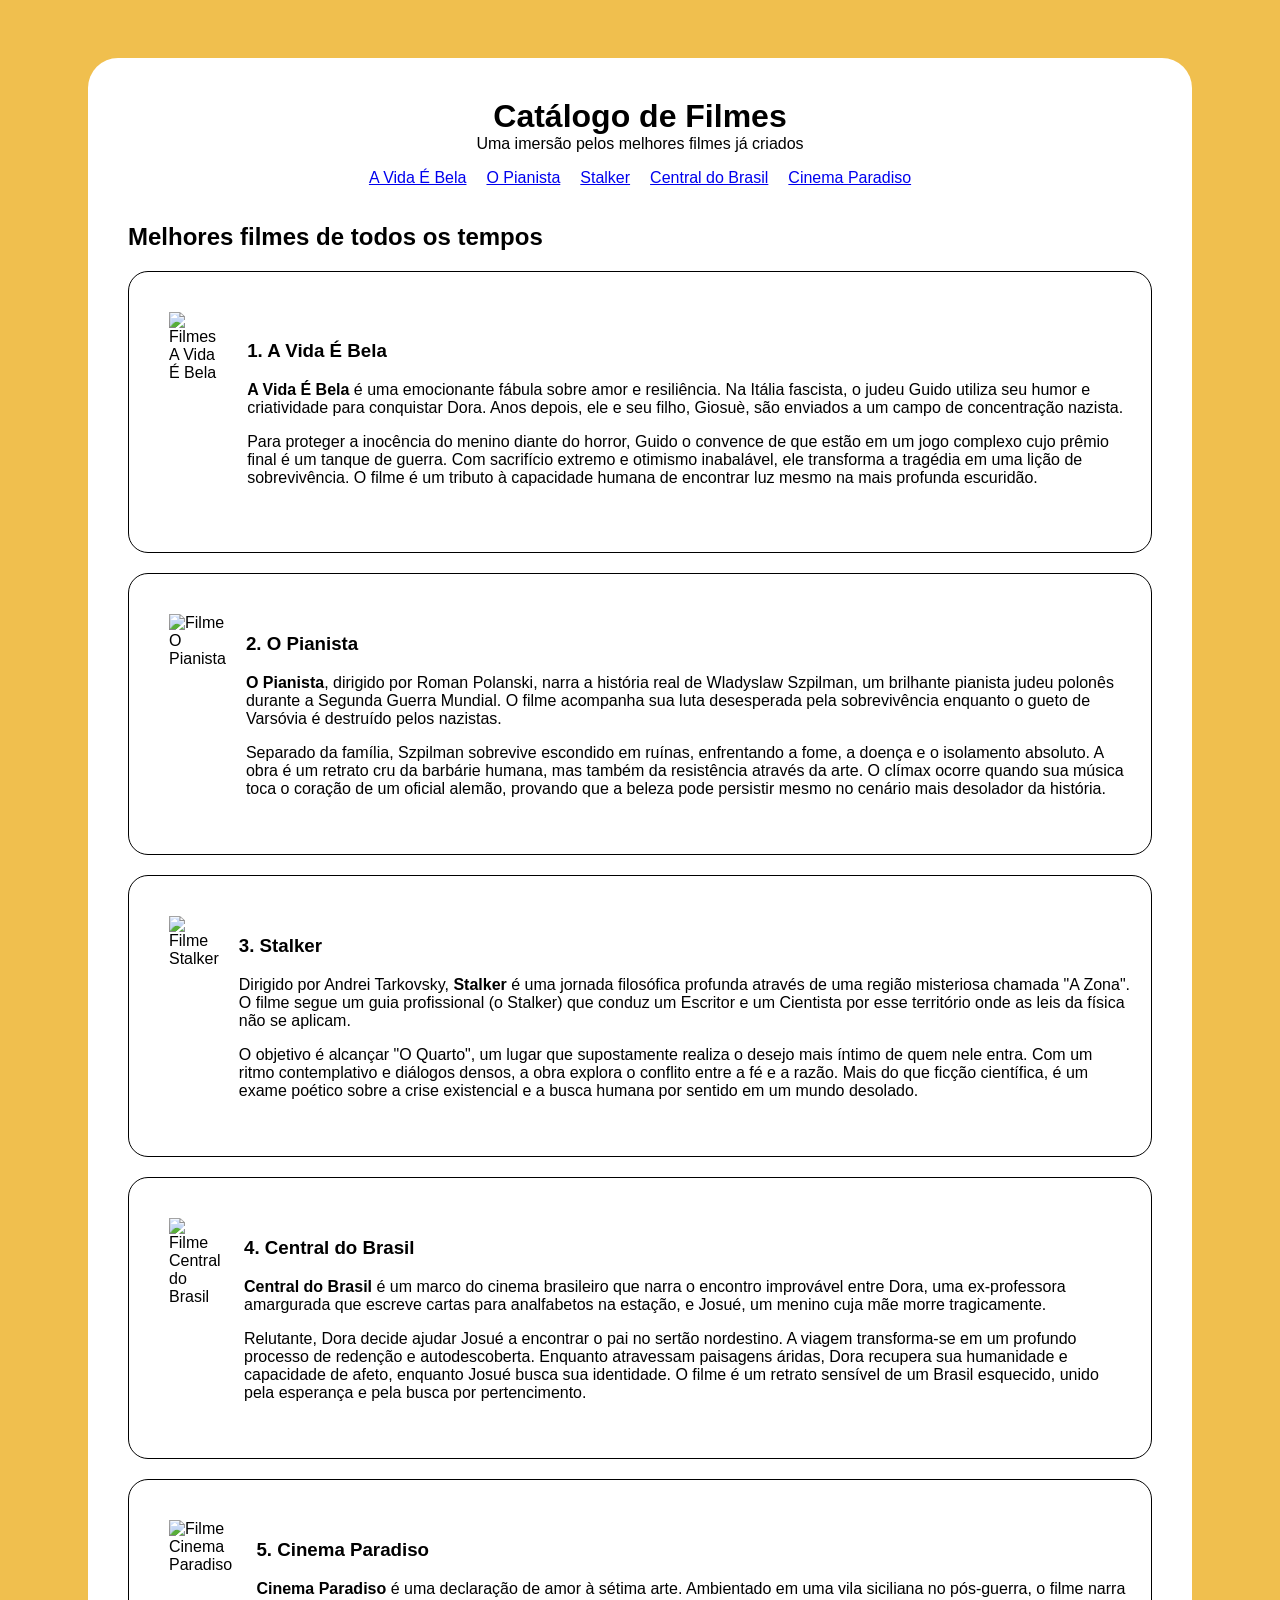
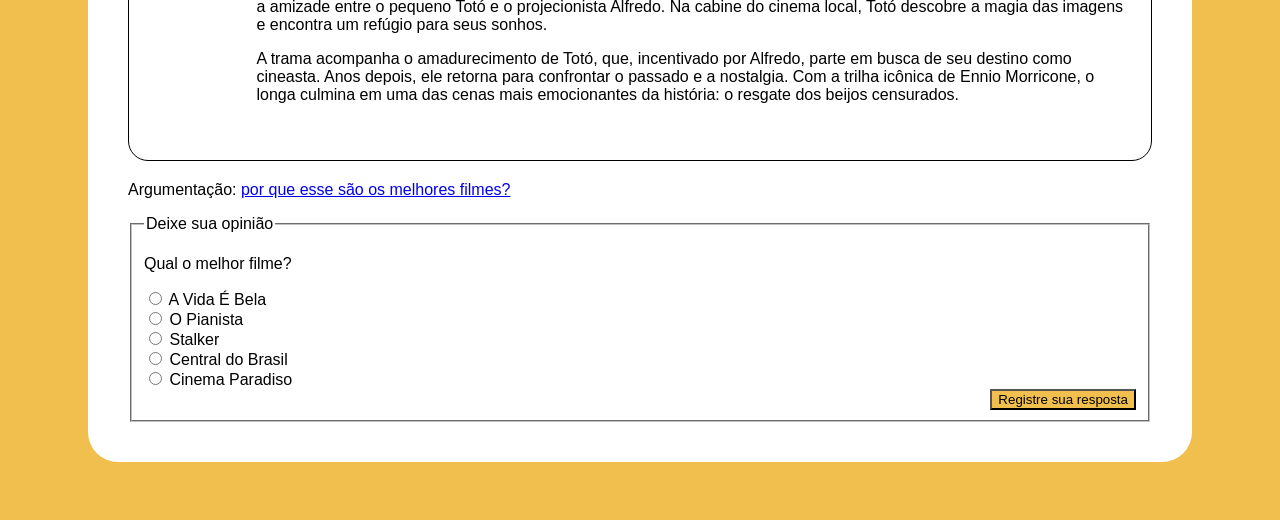
==== index.html @ ffe0aeb6 "Adicionando projeto ao Git" ====
<!DOCTYPE html>
<html lang="en">
<head>
    <meta charset="UTF-8">
    <title>Catálogo de Filmes</title>

    <link rel="stylesheet" href="css/style.css">
</head>
<body>
    <div class="main_container">
        <header>
            <div id="text_head">
                <h1>Catálogo de Filmes</h1>
                <p>Uma imersão pelos melhores filmes já criados</p>
            </div>

            <nav>
                <ul>
                    <li><a href="#film_avidaebela">A Vida É Bela</a></li>
                    <li><a href="#film_opianista">O Pianista</a> </li>
                    <li><a href="#film_stalker">Stalker</a></li>
                    <li><a href="#film_centraldobrasil">Central do Brasil</a></li>
                    <li><a href="#film_cinemaparadiso">Cinema Paradiso</a></li>
                </ul>
            </nav>
        </header>
        <main>
            <h2>Melhores filmes de todos os tempos</h2>

            <div class="container" id="film_avidaebela">
                <img src="https://http2.mlstatic.com/D_NQ_NP_695534-MLB83118942646_032025-O.webp" alt="Filmes A Vida É Bela" class="filme_img">

                <div>
                    <h3>1. A Vida É Bela</h3>
                    <p><b>A Vida É Bela</b> é uma emocionante fábula sobre amor e resiliência. Na Itália fascista, o judeu Guido utiliza seu humor
                        e criatividade para conquistar Dora. Anos depois, ele e seu filho, Giosuè, são enviados a um campo de concentração nazista.</p>
                    <p>Para proteger a inocência do menino diante do horror, Guido o convence de que estão em um jogo complexo cujo prêmio final
                        é um tanque de guerra. Com sacrifício extremo e otimismo inabalável, ele transforma a tragédia em uma lição de sobrevivência.
                        O filme é um tributo à capacidade humana de encontrar luz mesmo na mais profunda escuridão.</p>
                </div>
            </div>
            <div class="container" id="film_opianista">
                <img src="https://upload.wikimedia.org/wikipedia/pt/0/0d/ThePianistPoster.jpg" alt="Filme O Pianista" class="filme_img">

                <div>
                    <h3>2. O Pianista</h3>
                    <p><b>O Pianista</b>, dirigido por Roman Polanski, narra a história real de Wladyslaw Szpilman, um brilhante pianista judeu polonês durante
                        a Segunda Guerra Mundial. O filme acompanha sua luta desesperada pela sobrevivência enquanto o gueto de Varsóvia é destruído pelos
                        nazistas.</p>
                    <p>Separado da família, Szpilman sobrevive escondido em ruínas, enfrentando a fome, a doença e o isolamento absoluto. A obra é um retrato
                        cru da barbárie humana, mas também da resistência através da arte. O clímax ocorre quando sua música toca o coração de um oficial
                        alemão, provando que a beleza pode persistir mesmo no cenário mais desolador da história.</p>
                </div>
            </div>
            <div class="container" id="film_stalker">
                <img src="https://i0.wp.com/vertentesdocinema.com/wp-content/uploads/2020/01/nuzcfmqcyynogaksb34oarghyhu.jpeg?fit=500%2C750&ssl=1" alt="Filme Stalker" class="filme_img">

                <div>
                    <h3>3. Stalker</h3>
                    <p>Dirigido por Andrei Tarkovsky, <b>Stalker</b> é uma jornada filosófica profunda através de uma região misteriosa chamada "A Zona".
                        O filme segue um guia profissional (o Stalker) que conduz um Escritor e um Cientista por esse território onde as leis da física não
                        se aplicam.</p>
                    <p>O objetivo é alcançar "O Quarto", um lugar que supostamente realiza o desejo mais íntimo de quem nele entra. Com um ritmo contemplativo
                        e diálogos densos, a obra explora o conflito entre a fé e a razão. Mais do que ficção científica, é um exame poético sobre a crise
                        existencial e a busca humana por sentido em um mundo desolado.</p>
                </div>
            </div>
            <div class="container" id="film_centraldobrasil">
                <img src="https://midias-publicas.enciclopedia.itaucultural.org.br/plz6o1f229kfxv6ckeob3x65vsrg" alt="Filme Central do Brasil" class="filme_img">

                <div>
                    <h3>4. Central do Brasil</h3>
                    <p><b>Central do Brasil</b> é um marco do cinema brasileiro que narra o encontro improvável entre Dora, uma ex-professora amargurada que
                        escreve cartas para analfabetos na estação, e Josué, um menino cuja mãe morre tragicamente.</p>
                    <p>Relutante, Dora decide ajudar Josué a encontrar o pai no sertão nordestino. A viagem transforma-se em um profundo processo de redenção e
                        autodescoberta. Enquanto atravessam paisagens áridas, Dora recupera sua humanidade e capacidade de afeto, enquanto Josué busca sua
                        identidade. O filme é um retrato sensível de um Brasil esquecido, unido pela esperança e pela busca por pertencimento.</p>
                </div>
            </div>
            <div class="container" id="film_cinemaparadiso">
                <img src="https://upload.wikimedia.org/wikipedia/pt/thumb/3/3c/Nuovo_Cinema_Paradiso.jpg/250px-Nuovo_Cinema_Paradiso.jpg" alt="Filme Cinema Paradiso" class="filme_img">

                <div>
                    <h3>5. Cinema Paradiso</h3>
                    <p><b>Cinema Paradiso</b> é uma declaração de amor à sétima arte. Ambientado em uma vila siciliana no pós-guerra, o filme narra a amizade entre o
                        pequeno Totó e o projecionista Alfredo. Na cabine do cinema local, Totó descobre a magia das imagens e encontra um refúgio para seus
                        sonhos.</p>
                    <p>A trama acompanha o amadurecimento de Totó, que, incentivado por Alfredo, parte em busca de seu destino como cineasta. Anos depois, ele
                        retorna para confrontar o passado e a nostalgia. Com a trilha icônica de Ennio Morricone, o longa culmina em uma das cenas mais emocionantes
                        da história: o resgate dos beijos censurados.</p>
                </div>
            </div>

            <div>
                <p>Argumentação: <a href="pages/argumentos.html" target="_blank">por que esse são os melhores filmes?</a></p>
            </div>

            <form>
                <fieldset>
                    <legend>   Deixe sua opinião   </legend>

                    <div>
                        <p>Qual o melhor filme?</p>

                        <input type="radio" name="vidabela" id="vidabela">
                        <label for="vidabela">A Vida É Bela</label>
                        <br>

                        <input type="radio" name="pianista" id="pianista">
                        <label for="pianista"> O Pianista</label>
                        <br>

                        <input type="radio" name="stalker" id="stalker">
                        <label for="stalker">Stalker</label>
                        <br>

                        <input type="radio" name="central" id="central">
                        <label for="central">Central do Brasil</label>
                        <br>

                        <input type="radio" name="paradiso" id="paradiso">
                        <label for="paradiso">Cinema Paradiso</label>
                        <br>

                        <div id="button_form">
                            <button type="button">Registre sua resposta</button>
                        </div>
                    </div>
                    <script src="js/script.js"></script>
                </fieldset>
            </form>
        </main>
    </div>
</body>
</html>
---- css/style.css ----
body {
  display: flex;
  justify-content: center;
  align-items: center;
  background-color: #f0bf4e;
}

img {
  height: 200px;
  margin: 20px;
}

nav {
  display: flex;
  justify-content: center;
  align-items: center;
  margin: 0 auto;
}

nav ul {
  padding: 0;
  display: flex;
  list-style: none;
  gap: 20px;
}

button {
  background-color: #f0bf4e;
}

.main_container {
  width: 80vw;
  margin: 50px;
  padding: 40px;
  border-radius: 30px;
  background-color: white;
  font-family: "Oswald", sans-serif;
  font-optical-sizing: auto;
  font-style: normal;
}

.container {
  margin-bottom: 20px;
  margin-top: 20px;
  padding: 20px;
  border: 1px solid black;
  border-radius: 20px;
  display: flex;
  align-items: center;
}

#text_head {
  text-align: center;
}

#text_head h1, #text_head p{
  margin: 0;
  padding: 0;
}

#button_form {
  display: flex;
  justify-content: flex-end;
}
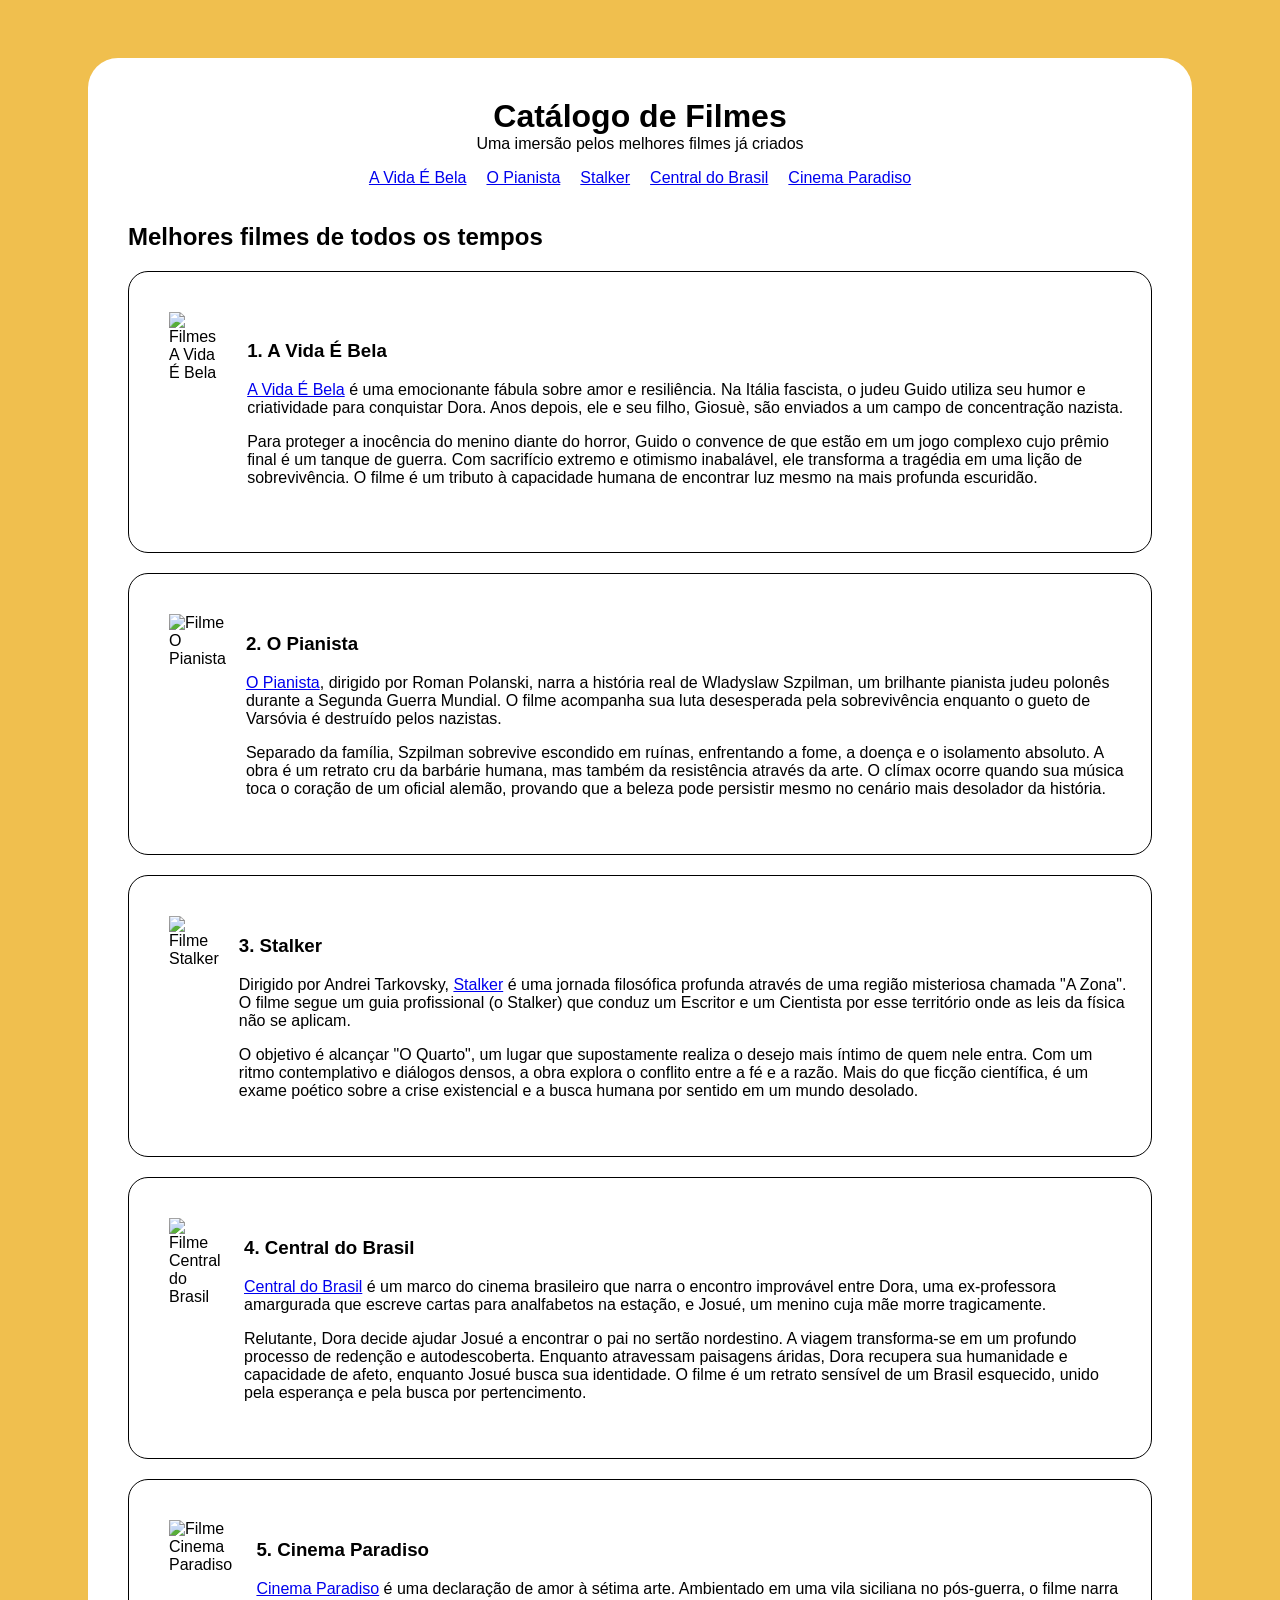
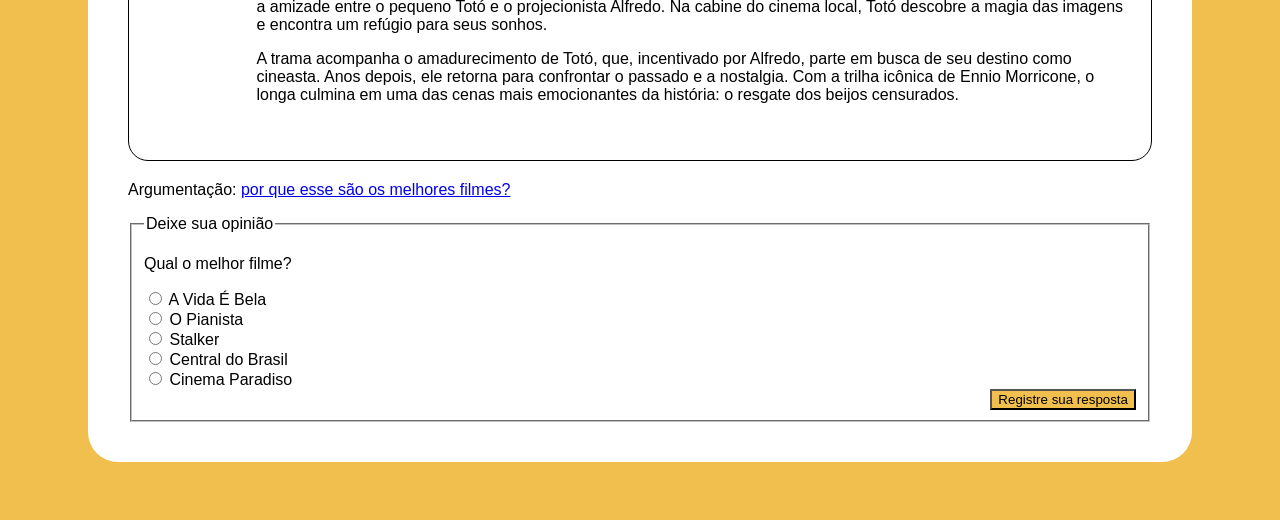
==== commit 74056af5: "Adicionando links para que o usuário possa assistir os filmes" ====
--- a/index.html
+++ b/index.html
@@ -32,7 +32,7 @@
 
                 <div>
                     <h3>1. A Vida É Bela</h3>
-                    <p><b>A Vida É Bela</b> é uma emocionante fábula sobre amor e resiliência. Na Itália fascista, o judeu Guido utiliza seu humor
+                    <p><a href="http://redecanais.ph/a-vida-e-bela-dublado-1999-1080p_5db962852.html">A Vida É Bela</a> é uma emocionante fábula sobre amor e resiliência. Na Itália fascista, o judeu Guido utiliza seu humor
                         e criatividade para conquistar Dora. Anos depois, ele e seu filho, Giosuè, são enviados a um campo de concentração nazista.</p>
                     <p>Para proteger a inocência do menino diante do horror, Guido o convence de que estão em um jogo complexo cujo prêmio final
                         é um tanque de guerra. Com sacrifício extremo e otimismo inabalável, ele transforma a tragédia em uma lição de sobrevivência.
@@ -44,7 +44,7 @@
 
                 <div>
                     <h3>2. O Pianista</h3>
-                    <p><b>O Pianista</b>, dirigido por Roman Polanski, narra a história real de Wladyslaw Szpilman, um brilhante pianista judeu polonês durante
+                    <p><a href="https://redecanais.ph/o-pianista-dublado-2003-1080p_a8840f201.html">O Pianista</a>, dirigido por Roman Polanski, narra a história real de Wladyslaw Szpilman, um brilhante pianista judeu polonês durante
                         a Segunda Guerra Mundial. O filme acompanha sua luta desesperada pela sobrevivência enquanto o gueto de Varsóvia é destruído pelos
                         nazistas.</p>
                     <p>Separado da família, Szpilman sobrevive escondido em ruínas, enfrentando a fome, a doença e o isolamento absoluto. A obra é um retrato
@@ -57,7 +57,7 @@
 
                 <div>
                     <h3>3. Stalker</h3>
-                    <p>Dirigido por Andrei Tarkovsky, <b>Stalker</b> é uma jornada filosófica profunda através de uma região misteriosa chamada "A Zona".
+                    <p>Dirigido por Andrei Tarkovsky, <a href="https://www.youtube.com/watch?v=c1UQFVzWKcI">Stalker</a> é uma jornada filosófica profunda através de uma região misteriosa chamada "A Zona".
                         O filme segue um guia profissional (o Stalker) que conduz um Escritor e um Cientista por esse território onde as leis da física não
                         se aplicam.</p>
                     <p>O objetivo é alcançar "O Quarto", um lugar que supostamente realiza o desejo mais íntimo de quem nele entra. Com um ritmo contemplativo
@@ -70,7 +70,7 @@
 
                 <div>
                     <h3>4. Central do Brasil</h3>
-                    <p><b>Central do Brasil</b> é um marco do cinema brasileiro que narra o encontro improvável entre Dora, uma ex-professora amargurada que
+                    <p><a href="https://redecanais.ph/central-do-brasil-nacional-1998-1080p_6d2657fba.html">Central do Brasil</a> é um marco do cinema brasileiro que narra o encontro improvável entre Dora, uma ex-professora amargurada que
                         escreve cartas para analfabetos na estação, e Josué, um menino cuja mãe morre tragicamente.</p>
                     <p>Relutante, Dora decide ajudar Josué a encontrar o pai no sertão nordestino. A viagem transforma-se em um profundo processo de redenção e
                         autodescoberta. Enquanto atravessam paisagens áridas, Dora recupera sua humanidade e capacidade de afeto, enquanto Josué busca sua
@@ -82,7 +82,7 @@
 
                 <div>
                     <h3>5. Cinema Paradiso</h3>
-                    <p><b>Cinema Paradiso</b> é uma declaração de amor à sétima arte. Ambientado em uma vila siciliana no pós-guerra, o filme narra a amizade entre o
+                    <p><a href="https://redecanais.ph/cinema-paradiso-dublado-1988-1080p_e1ed3ffe3.html">Cinema Paradiso</a> é uma declaração de amor à sétima arte. Ambientado em uma vila siciliana no pós-guerra, o filme narra a amizade entre o
                         pequeno Totó e o projecionista Alfredo. Na cabine do cinema local, Totó descobre a magia das imagens e encontra um refúgio para seus
                         sonhos.</p>
                     <p>A trama acompanha o amadurecimento de Totó, que, incentivado por Alfredo, parte em busca de seu destino como cineasta. Anos depois, ele
